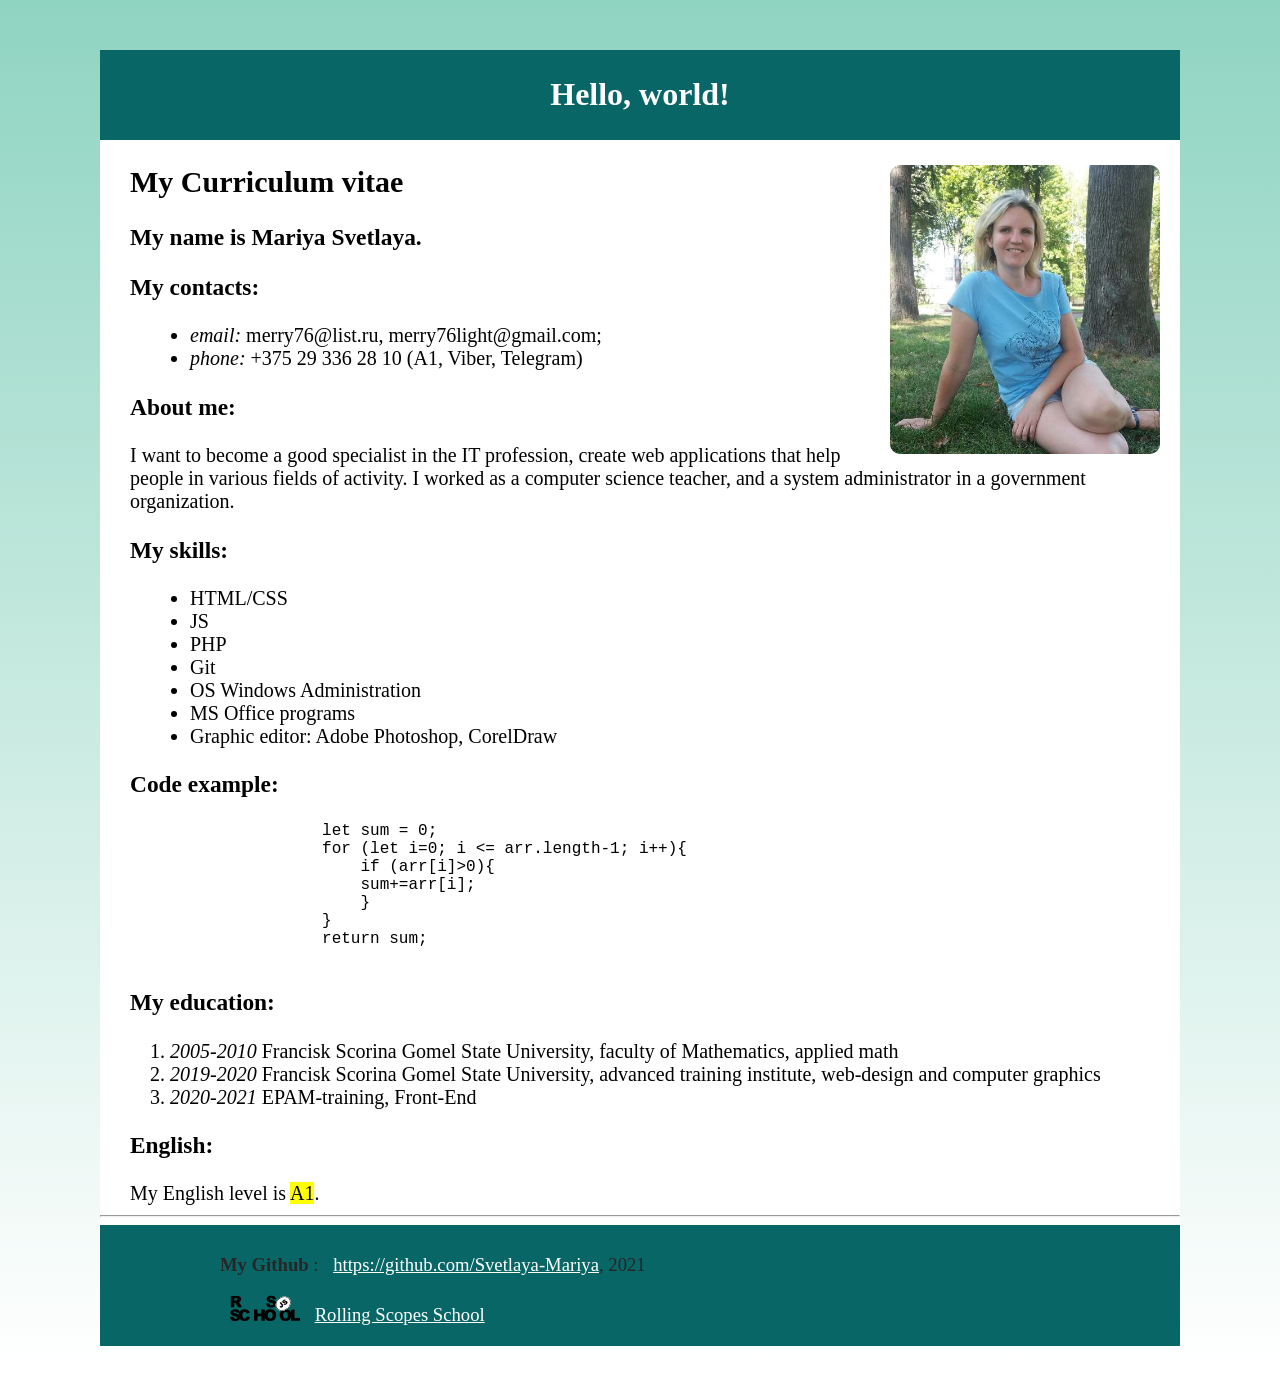
==== index.html @ 6106f624 "feat: add basic page layout" ====
<!DOCTYPE html>
<html lang="en">
    <head>
        <title>CV</title>
        <meta charset="utf-8">
        <link rel="stylesheet" href="css/style.css">
    </head>
    <body>
        <header>
            <h1>Hello, world! </h1>
        </header>
        <main>
            <div>
                <img id="me" src="img/photo.jpg" alt="My photo">
            </div>
            <section>
                <h2> My Curriculum vitae </h2>
                <h3>My name is <b>Mariya Svetlaya</b>.</h3>
                <div><h3>My contacts:</h3>  
                    <ul>
                        <li><i>email: </i> merry76@list.ru, merry76light@gmail.com; </li>
                        <li><i>phone:</i> +375 29 336 28 10 (A1, Viber, Telegram) </li> 
                    </ul>
                </div>
                <h3>About me: </h3> I want to become a good specialist in the IT profession, create web applications that help people 
                 in various fields of activity. I worked as a computer science teacher, and a system administrator in a government organization.

                <h3>My skills: </h3>
                    <ul>
                        <li> HTML/CSS </li> 
                        <li> JS </li> 
                        <li> PHP </li>
                        <li> Git </li>
                        <li> OS Windows Administration </li>
                        <li> MS Office programs</li>
                        <li>Graphic editor: Adobe Photoshop, CorelDraw</li>
                    </ul>
                <h3>Code example: </h3>
                <pre>
                    let sum = 0;
                    for (let i=0; i &lt;= arr.length-1; i++){
                        if (arr[i]&gt;0){
                        sum+=arr[i];
                        }
                    }
                    return sum;
                </pre>

                <h3>My education: </h3>
                    <ol>
                        <li> <i>2005-2010</i> Francisk Scorina Gomel State University, faculty of Mathematics, applied math </li>
                        <li> <i>2019-2020</i> Francisk Scorina Gomel State University, advanced training institute, web-design and computer graphics</li>
                        <li> <i>2020-2021</i> EPAM-training, Front-End </li>
                    </ol>
                <h3>English: </h3> 
                    My English level is <mark>A1</mark>. 
                </section>  
            </main>
            <hr>
            <footer>
                <div>
                    <p> <b>My Github </b>: <a href=https://github.com/Svetlaya-Mariya>https://github.com/Svetlaya-Mariya</a>, 2021 </p>
                    <a href="https://rs.school/js/ "><img src="img/rs_school_js.svg" alt="logo course"></a> 
                    <a href="https://rs.school/js/"> Rolling Scopes School</a>
                </div>   
            </footer>
</body>
</html>
---- css/style.css ----
:root {
  background: linear-gradient(#8fd4c1, #ffffff);
}
body {
  margin-top: 50px;
  margin-left: 100px;
  margin-right: 100px;
  margin-bottom: 20px;
  background: white;
}
header {
  background-color: rgb(9, 102, 102);
  color: #ffffff;
  padding: 5px;
  text-align: center;
}
main {
  font-size: 20px;
}
#me {
  float: right;
  margin-left: 20px;
  margin-right: 20px;
  width: 25%;
  border-radius: 10px;
}
section {
  margin: 0 10px 10px 30px;
}
section ul li {
  margin-left: 20px;
}
pre {
  font-size: 12pt;
}
footer {
  font-size: 14pt;
  background-color: rgb(9, 102, 102);
  color: rgb(39, 38, 38);
}
footer div {
  padding: 10px 20px 20px 120px;
}
footer a {
  color: rgb(255, 255, 255);
  margin-left: 10px;
}
footer img {
  width: 70px;
}
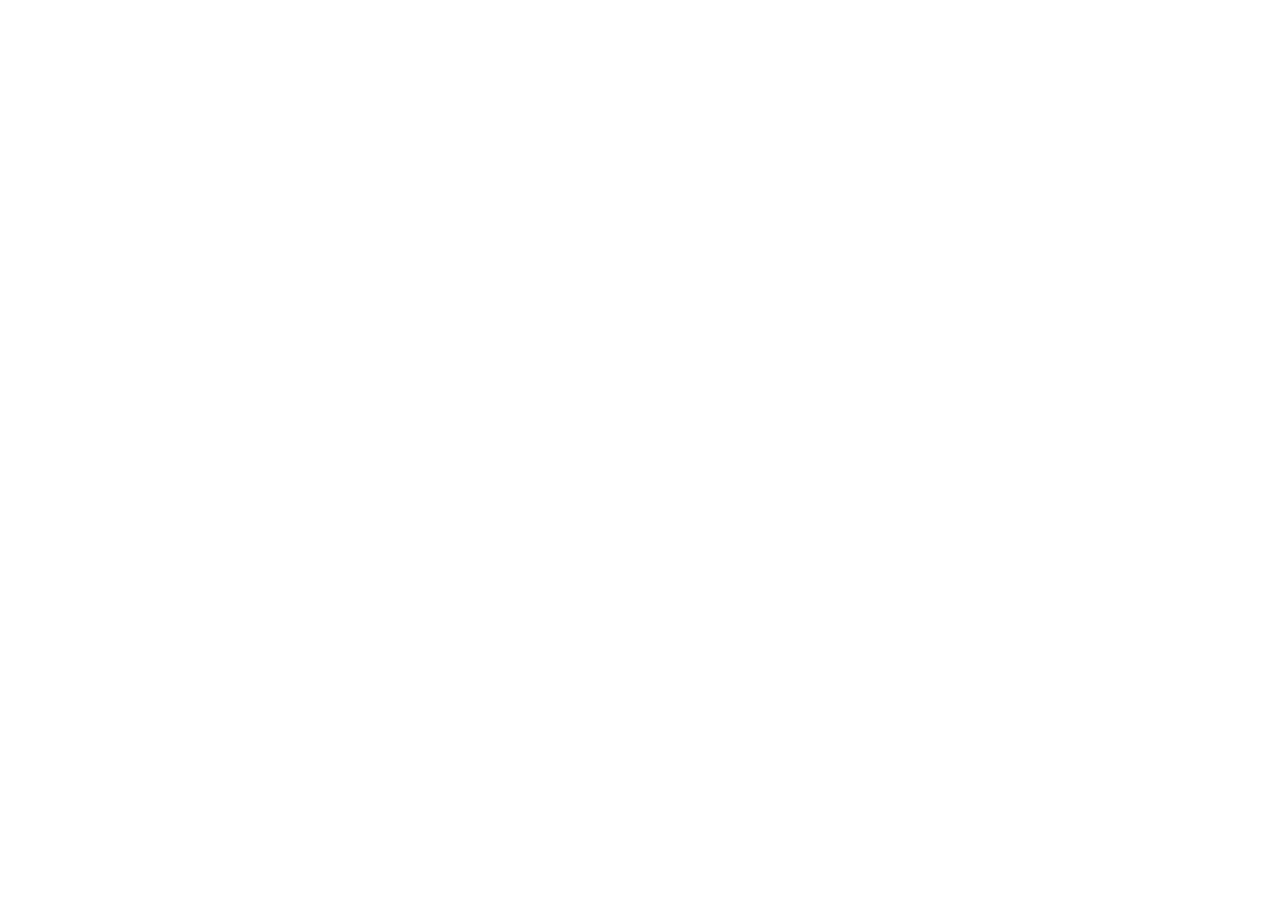
==== commit 227df45d: "init: start project 07/09/2023 23:39:20" ====
--- a/index.html
+++ b/index.html
@@ -1,69 +1,11 @@
 <!DOCTYPE html>
 <html lang="en">
-    <head>
-        <title>CV</title>
-        <meta charset="utf-8">
-        <link rel="stylesheet" href="css/style.css">
-    </head>
-    <body>
-        <header>
-            <h1>Hello, world! </h1>
-        </header>
-        <main>
-            <div>
-                <img id="me" src="img/photo.jpg" alt="My photo">
-            </div>
-            <section>
-                <h2> My Curriculum vitae </h2>
-                <h3>My name is <b>Mariya Svetlaya</b>.</h3>
-                <div><h3>My contacts:</h3>  
-                    <ul>
-                        <li><i>email: </i> merry76@list.ru, merry76light@gmail.com; </li>
-                        <li><i>phone:</i> +375 29 336 28 10 (A1, Viber, Telegram) </li> 
-                    </ul>
-                </div>
-                <h3>About me: </h3> I want to become a good specialist in the IT profession, create web applications that help people 
-                 in various fields of activity. I worked as a computer science teacher, and a system administrator in a government organization.
-
-                <h3>My skills: </h3>
-                    <ul>
-                        <li> HTML/CSS </li> 
-                        <li> JS </li> 
-                        <li> PHP </li>
-                        <li> Git </li>
-                        <li> OS Windows Administration </li>
-                        <li> MS Office programs</li>
-                        <li>Graphic editor: Adobe Photoshop, CorelDraw</li>
-                    </ul>
-                <h3>Code example: </h3>
-                <pre>
-                    let sum = 0;
-                    for (let i=0; i &lt;= arr.length-1; i++){
-                        if (arr[i]&gt;0){
-                        sum+=arr[i];
-                        }
-                    }
-                    return sum;
-                </pre>
-
-                <h3>My education: </h3>
-                    <ol>
-                        <li> <i>2005-2010</i> Francisk Scorina Gomel State University, faculty of Mathematics, applied math </li>
-                        <li> <i>2019-2020</i> Francisk Scorina Gomel State University, advanced training institute, web-design and computer graphics</li>
-                        <li> <i>2020-2021</i> EPAM-training, Front-End </li>
-                    </ol>
-                <h3>English: </h3> 
-                    My English level is <mark>A1</mark>. 
-                </section>  
-            </main>
-            <hr>
-            <footer>
-                <div>
-                    <p> <b>My Github </b>: <a href=https://github.com/Svetlaya-Mariya>https://github.com/Svetlaya-Mariya</a>, 2021 </p>
-                    <a href="https://rs.school/js/ "><img src="img/rs_school_js.svg" alt="logo course"></a> 
-                    <a href="https://rs.school/js/"> Rolling Scopes School</a>
-                </div>   
-            </footer>
+<head>
+  <meta charset="UTF-8">
+  <meta http-equiv="X-UA-Compatible" content="IE=edge">
+  <meta name="viewport" content="width=device-width, initial-scale=1.0">
+  <title>CV</title>
+</head>
+<body>
 </body>
-</html>
-
+</html>
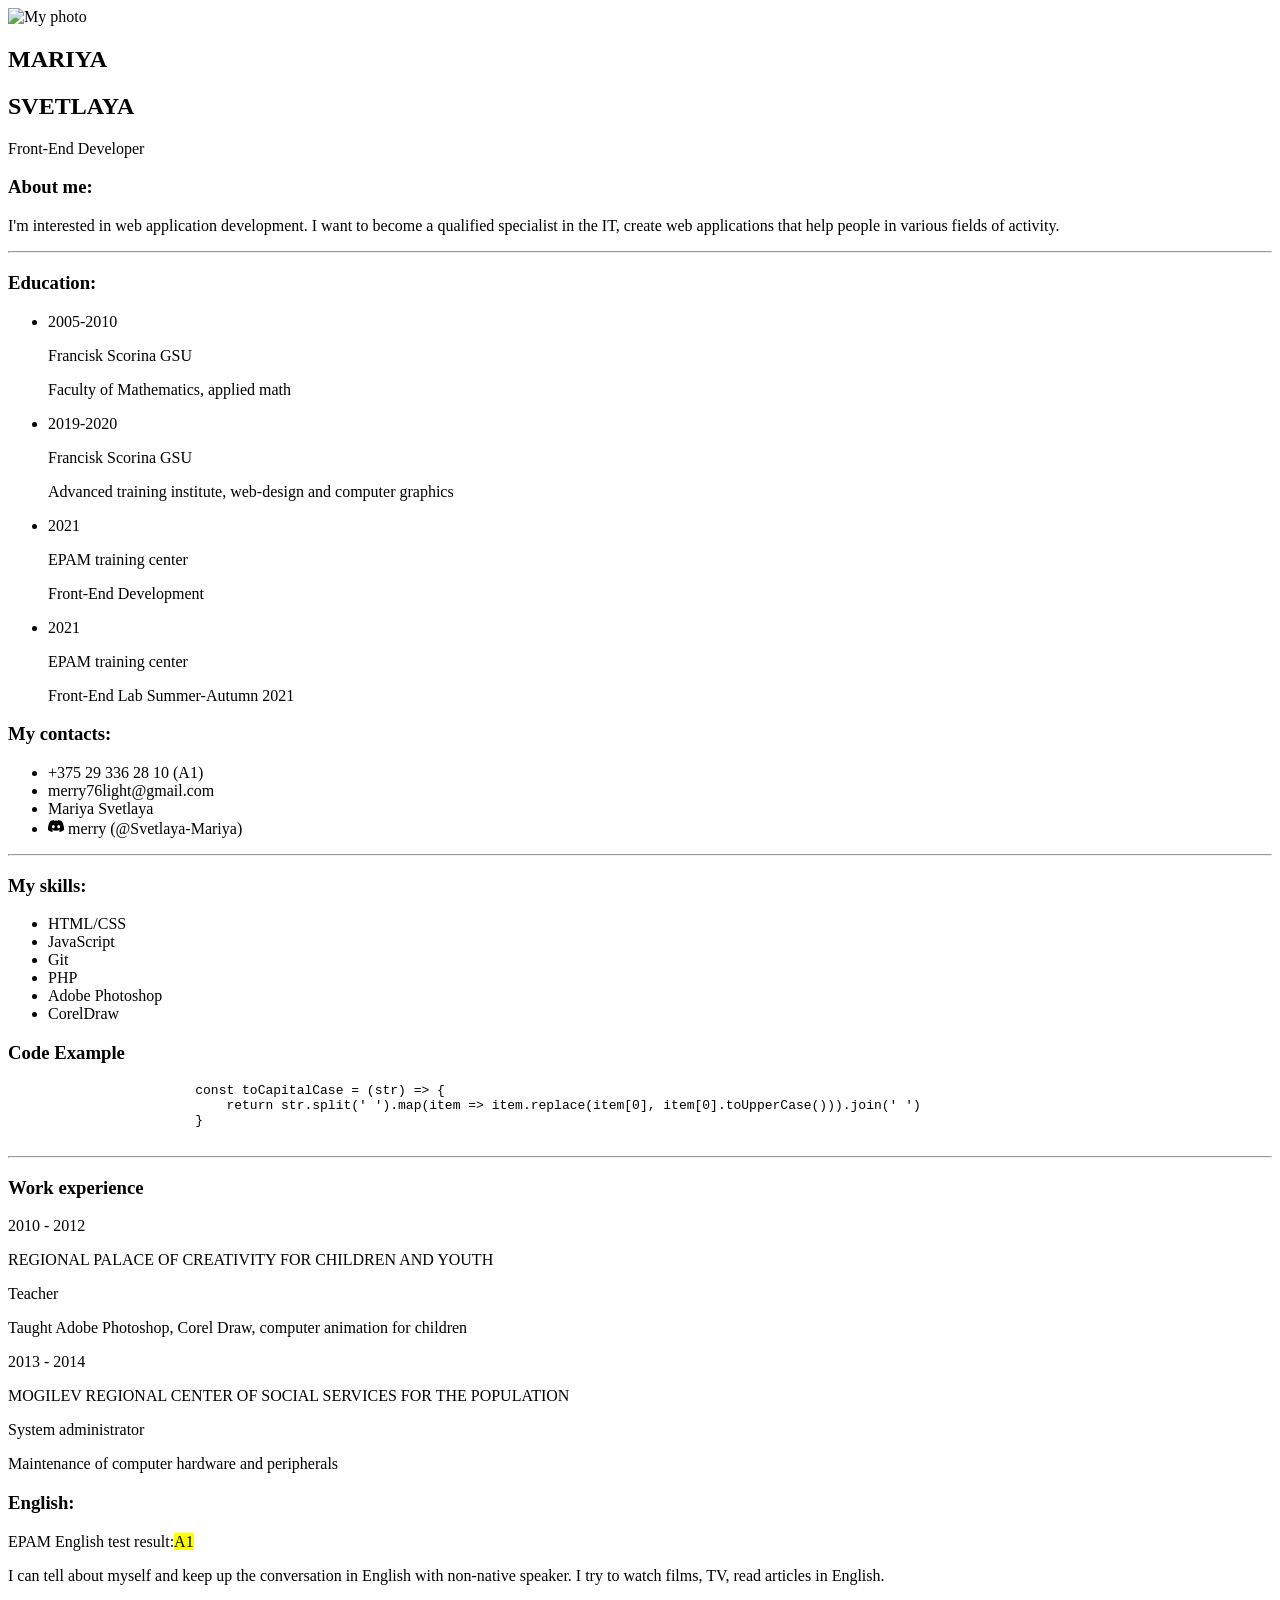
==== commit f386fe06: "feat: add markup to index.html file 07/09/2023 23:45:54" ====
--- a/index.html
+++ b/index.html
@@ -1,11 +1,134 @@
 <!DOCTYPE html>
 <html lang="en">
-<head>
-  <meta charset="UTF-8">
-  <meta http-equiv="X-UA-Compatible" content="IE=edge">
-  <meta name="viewport" content="width=device-width, initial-scale=1.0">
-  <title>CV</title>
-</head>
-<body>
-</body>
-</html>+    <head>
+        <title>CV</title>
+        <meta charset="utf-8">
+        <link rel="stylesheet" href="style.css">
+        <link rel="preconnect" href="https://fonts.googleapis.com">
+        <link rel="preconnect" href="https://fonts.gstatic.com" crossorigin>
+        <link href="https://fonts.googleapis.com/css2?family=League+Script&family=Quicksand:wght@300;600&family=Raleway:wght@400;600&family=Ubuntu:wght@500&display=swap" rel="stylesheet">
+    </head>
+    <body>
+        <header>
+            <section class="photo">
+                <img class="me" src="assets/photo.jpg" alt="My photo">
+            </section>
+            <section class="name">
+                <h2>MARIYA</h2>
+                <h2>SVETLAYA</h2>
+                <p>Front-End Developer</p>
+                <div class="about">
+                    <h3>About me:</h3>
+                    <p>I'm interested in web application development. I want to become a qualified specialist in the IT, create web applications that help people in various fields of activity.</p>
+                    <hr class="hr-afret_header">
+                </div>
+            </section>
+        </header>
+        <main>
+            <section class="education_contact">
+                <div class="education">
+                    <h3>Education:</h3>
+                        <ul>
+                            <li><span class="years">2005-2010</span>
+                                <p>Francisk Scorina GSU</p>
+                                <p>Faculty of Mathematics, applied math</p>
+                            </li>
+                            <li><span class="years">2019-2020</span>
+                                <p>Francisk Scorina GSU</p>
+                                <p>Advanced training institute, web-design and computer graphics</p>
+                            </li>
+                            <li><span class="years">2021</span>
+                                <p>EPAM training center</p>
+                                <p>Front-End Development</p>
+                            </li>
+                            <li><span class="years">2021</span>
+                                <p>EPAM training center</p>
+                                <p>Front-End Lab Summer-Autumn 2021</p>
+                            </li>
+                        </ul>
+                </div>
+                <div class="line"></div>
+                <div class="contact">
+                    <h3>My contacts:</h3>
+                    <ul>
+                        <li>
+                            <span>
+                                <i class="fa fa-phone" aria-hidden="true"></i>
+                            </span>
+                            +375 29 336 28 10 (A1)
+                        </li>
+                        <li>
+                            <span>
+                                <i class="fa fa-envelope" aria-hidden="true"></i>
+                            </span>
+                            merry76light@gmail.com
+                        </li>
+                        <li>
+                            <span>
+                                <i class="fa fa-linkedin" aria-hidden="true"></i>
+                            </span>
+                            Mariya Svetlaya
+                        </li>
+                        <li>
+                            <span>
+                                <svg xmlns="http://www.w3.org/2000/svg" width="16" height="16" fill="currentColor" class="bi bi-discord" viewBox="0 0 16 16">
+                                    <path d="M13.545 2.907a13.227 13.227 0 0 0-3.257-1.011.05.05 0 0 0-.052.025c-.141.25-.297.577-.406.833a12.19 12.19 0 0 0-3.658 0 8.258 8.258 0 0 0-.412-.833.051.051 0 0 0-.052-.025c-1.125.194-2.22.534-3.257 1.011a.041.041 0 0 0-.021.018C.356 6.024-.213 9.047.066 12.032c.001.014.01.028.021.037a13.276 13.276 0 0 0 3.995 2.02.05.05 0 0 0 .056-.019c.308-.42.582-.863.818-1.329a.05.05 0 0 0-.01-.059.051.051 0 0 0-.018-.011 8.875 8.875 0 0 1-1.248-.595.05.05 0 0 1-.02-.066.051.051 0 0 1 .015-.019c.084-.063.168-.129.248-.195a.05.05 0 0 1 .051-.007c2.619 1.196 5.454 1.196 8.041 0a.052.052 0 0 1 .053.007c.08.066.164.132.248.195a.051.051 0 0 1-.004.085 8.254 8.254 0 0 1-1.249.594.05.05 0 0 0-.03.03.052.052 0 0 0 .003.041c.24.465.515.909.817 1.329a.05.05 0 0 0 .056.019 13.235 13.235 0 0 0 4.001-2.02.049.049 0 0 0 .021-.037c.334-3.451-.559-6.449-2.366-9.106a.034.034 0 0 0-.02-.019Zm-8.198 7.307c-.789 0-1.438-.724-1.438-1.612 0-.889.637-1.613 1.438-1.613.807 0 1.45.73 1.438 1.613 0 .888-.637 1.612-1.438 1.612Zm5.316 0c-.788 0-1.438-.724-1.438-1.612 0-.889.637-1.613 1.438-1.613.807 0 1.451.73 1.438 1.613 0 .888-.631 1.612-1.438 1.612Z">
+                                </svg>
+                            </span>
+                            merry (@Svetlaya-Mariya)
+                        </li>
+                    </ul>
+                </div>
+            </section>
+            <section class="skills_experiens">
+                <hr class="line2">
+                <div class="skills">
+                    <h3>My skills:</h3>
+                    <ul class="skill_list">
+                        <li>HTML/CSS</li>
+                        <li>JavaScript</li>
+                        <li>Git</li>
+                        <li>PHP</li>
+                        <li>Adobe Photoshop</li>
+                        <li>CorelDraw</li>
+                    </ul>
+                    <h3>Code Example</h3>
+                    <pre>
+                        const toCapitalCase = (str) =&gt; {
+                            return str.split(' ').map(item =&gt; item.replace(item[0], item[0].toUpperCase())).join(' ')
+                        }
+                    </pre>
+                </div>
+                <hr class="line3">
+                <section class="experience">
+                    <h3>Work experience</h3>
+                    <section class="workplace">
+                        <article>
+                            <p class="years">2010 - 2012</p>
+                            <p>REGIONAL PALACE OF CREATIVITY FOR CHILDREN AND YOUTH</p>
+                            <p>Teacher</p>
+                            <p>Taught Adobe Photoshop, Corel Draw, computer animation for children</p>
+                        </article>
+                        <div class="line"></div>
+                        <article>
+                            <p class="years">2013 - 2014</p>
+                            <p>MOGILEV REGIONAL CENTER OF SOCIAL SERVICES FOR THE POPULATION</p>
+                            <p>System administrator</p>
+                            <p>Maintenance of computer hardware and peripherals</p>
+                        </article>
+                    </section>
+                </section>
+            </section>
+        </main>
+        <footer>
+            <h3>English:</h3>
+            EPAM English test result:<mark>A1</mark>
+            <p>
+                I can tell about myself and keep up the conversation in English with non-native speaker. I try to watch films, TV, read articles in English.
+            </p>
+        </footer>
+        <script src="https://use.fontawesome.com/e61d0fb022.js"></script>
+        <script src="script.js"></script>
+    </body>
+</html>
+
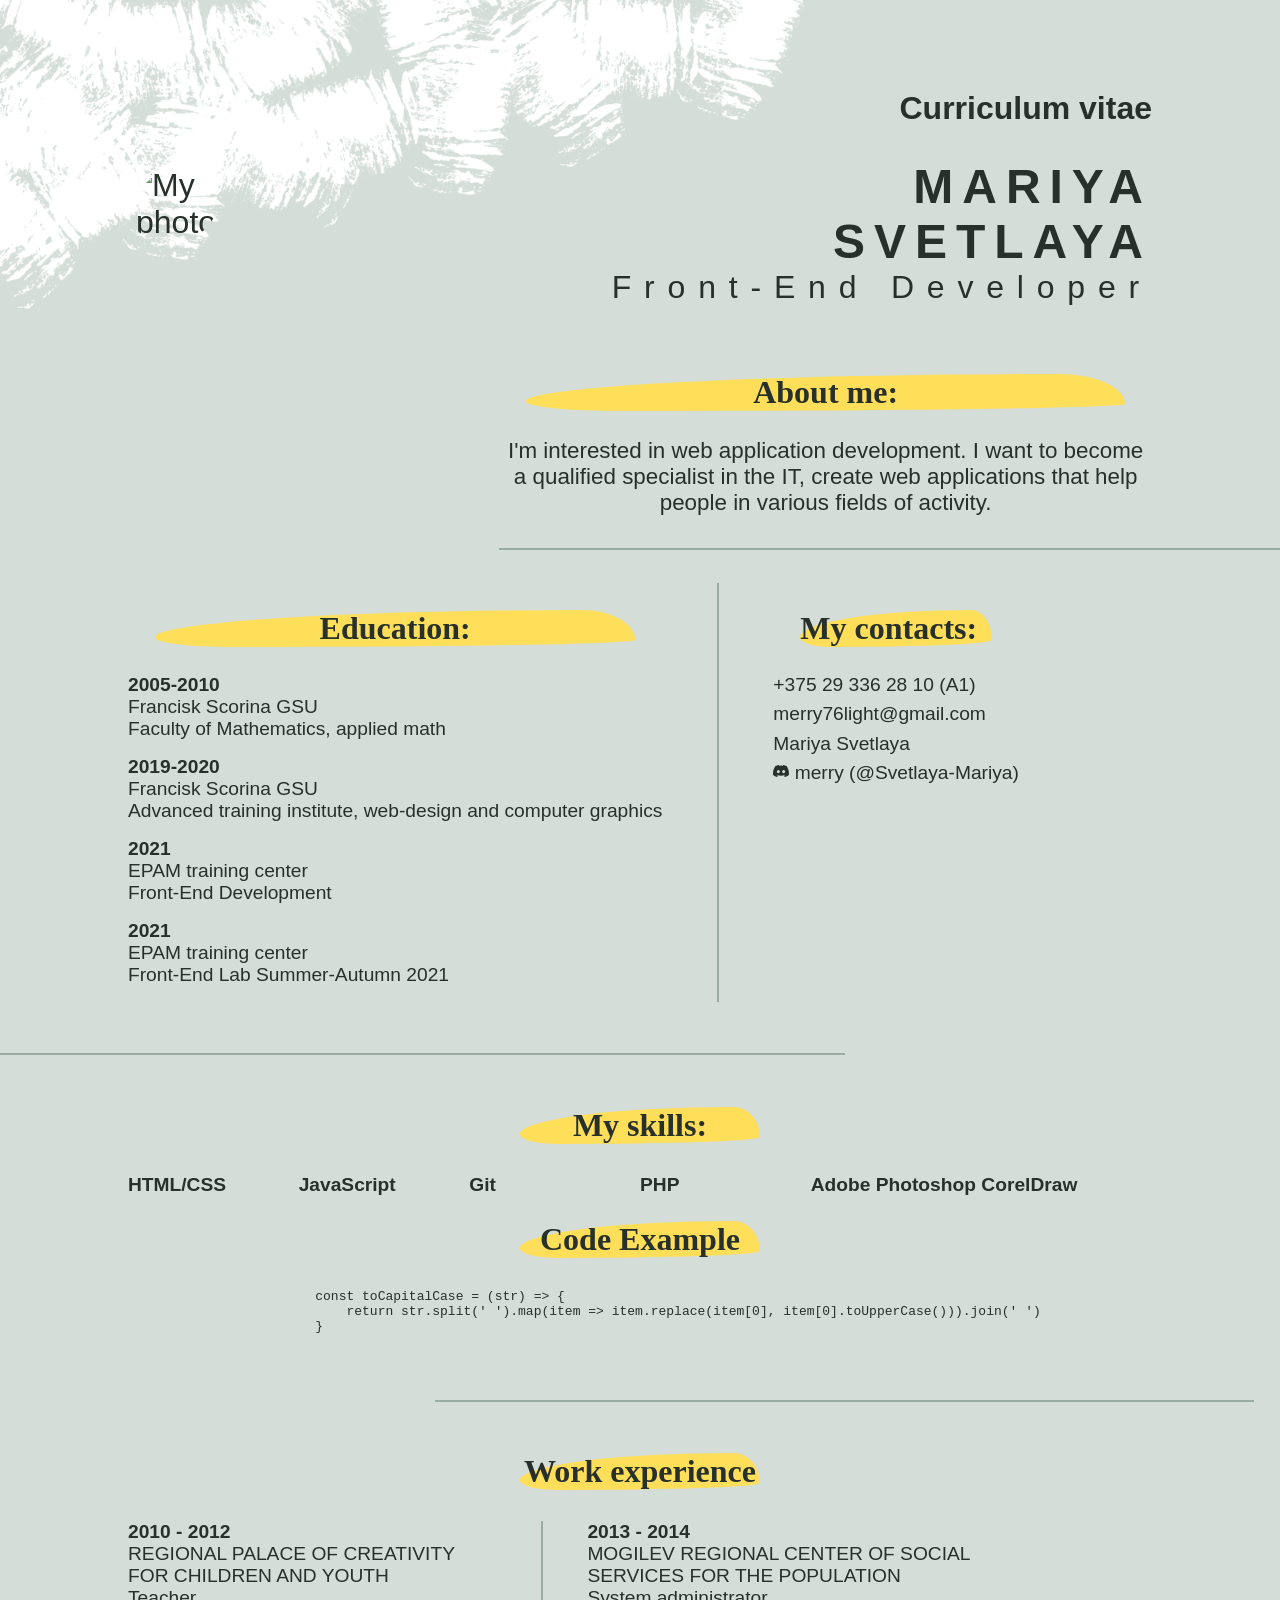
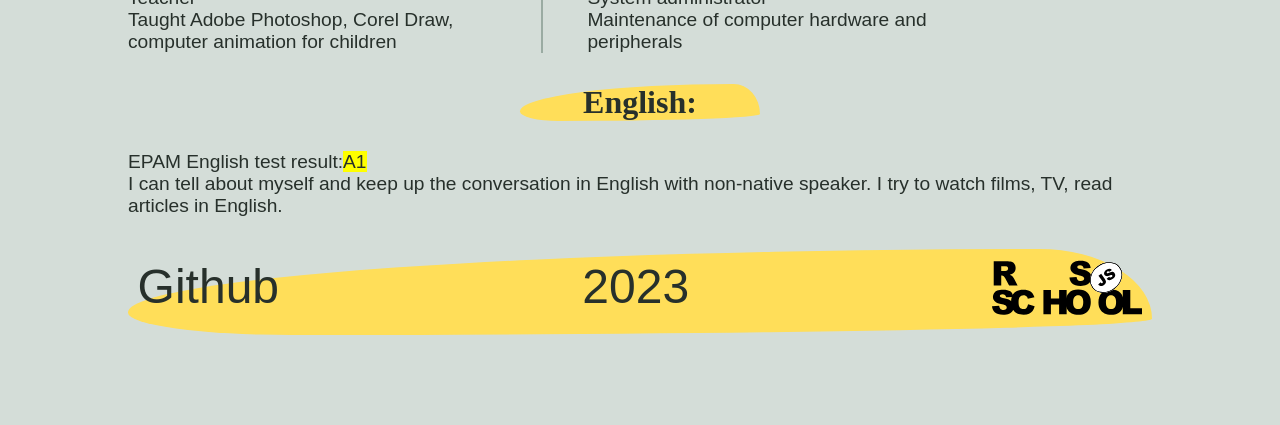
==== commit ec852eeb: "feat: add information 07/10/2023 01:53:52" ====
--- a/index.html
+++ b/index.html
@@ -9,6 +9,7 @@
         <link href="https://fonts.googleapis.com/css2?family=League+Script&family=Quicksand:wght@300;600&family=Raleway:wght@400;600&family=Ubuntu:wght@500&display=swap" rel="stylesheet">
     </head>
     <body>
+        <h1>Curriculum vitae</h1>
         <header>
             <section class="photo">
                 <img class="me" src="assets/photo.jpg" alt="My photo">
@@ -48,7 +49,7 @@
                         </ul>
                 </div>
                 <div class="line"></div>
-                <div class="contact">
+                <nav class="contact">
                     <h3>My contacts:</h3>
                     <ul>
                         <li>
@@ -67,7 +68,7 @@
                             <span>
                                 <i class="fa fa-linkedin" aria-hidden="true"></i>
                             </span>
-                            Mariya Svetlaya
+                            <a href="https://www.linkedin.com/in/mariya-svetlaya-1b7735232/">Mariya Svetlaya</a>
                         </li>
                         <li>
                             <span>
@@ -77,6 +78,7 @@
                             </span>
                             merry (@Svetlaya-Mariya)
                         </li>
+
                     </ul>
                 </div>
             </section>
@@ -119,13 +121,24 @@
                     </section>
                 </section>
             </section>
+            <section class="english">
+                <h3>English:</h3>
+                EPAM English test result:<mark>A1</mark>
+                <p>
+                    I can tell about myself and keep up the conversation in English with non-native speaker. I try to watch films, TV, read articles in English.
+                </p>
+            </section>
         </main>
         <footer>
-            <h3>English:</h3>
-            EPAM English test result:<mark>A1</mark>
-            <p>
-                I can tell about myself and keep up the conversation in English with non-native speaker. I try to watch films, TV, read articles in English.
-            </p>
+            <a href="https://github.com/Svetlaya-Mariya/rsschool-cv">Github</a>
+            <p>2023</p>
+            <a href="https://rs.school/js/">
+                <svg width="150px" xmlns="http://www.w3.org/2000/svg" xmlns:xlink="http://www.w3.org/1999/xlink" viewBox="0 0 552.8 205.3">
+                    <title>rs_school_js</title>
+                    <style>.st0{fill:#fff}.st1{clip-path:url(#SVGID_2_)}.st2{clip-path:url(#SVGID_4_)}.st3{clip-path:url(#SVGID_6_)}.st4{clip-path:url(#SVGID_8_)}.st5{fill:#fff;stroke:#000;stroke-width:4;stroke-miterlimit:10}.st6{clip-path:url(#SVGID_8_)}.st6,.st7{fill:none;stroke:#000;stroke-width:4;stroke-miterlimit:10}.st8,.st9{clip-path:url(#SVGID_10_)}.st9{fill:none;stroke:#000;stroke-width:4;stroke-miterlimit:10}</style>
+                    <path d="M285.4 68l26.3-1.7c.6 4.3 1.7 7.5 3.5 9.8 2.9 3.6 6.9 5.4 12.2 5.4 3.9 0 7-.9 9.1-2.8 2-1.5 3.2-3.9 3.2-6.4 0-2.4-1.1-4.7-3-6.2-2-1.8-6.7-3.6-14.1-5.2-12.1-2.7-20.8-6.3-25.9-10.9-5.1-4.3-8-10.6-7.8-17.3 0-4.6 1.4-9.2 4-13 3-4.3 7.1-7.7 12-9.6 5.3-2.3 12.7-3.5 22-3.5 11.4 0 20.1 2.1 26.1 6.4 6 4.2 9.6 11 10.7 20.3l-26 1.5c-.7-4-2.1-6.9-4.4-8.8s-5.3-2.8-9.2-2.8c-3.2 0-5.6.7-7.2 2-1.5 1.2-2.5 3-2.4 5 0 1.5.8 2.9 2 3.8 1.3 1.2 4.4 2.3 9.3 3.3 12.1 2.6 20.7 5.2 26 7.9 5.3 2.7 9.1 6 11.4 9.9 2.4 4 3.6 8.6 3.5 13.3 0 5.6-1.6 11.2-4.8 15.9-3.3 4.9-7.9 8.7-13.3 11-5.7 2.5-12.9 3.8-21.5 3.8-15.2 0-25.7-2.9-31.6-8.8S286.1 77 285.4 68zM6.3 97.6V8.2h46.1c8.5 0 15.1.7 19.6 2.2 4.4 1.4 8.3 4.3 10.9 8.2 2.9 4.3 4.3 9.3 4.2 14.5.3 8.8-4.2 17.2-11.9 21.6-3 1.7-6.3 2.9-9.7 3.5 2.5.7 5 1.9 7.2 3.3 1.7 1.4 3.1 3 4.4 4.7 1.5 1.7 2.8 3.6 3.9 5.6l13.4 25.9H63L48.2 70.2c-1.9-3.5-3.5-5.8-5-6.9-2-1.4-4.4-2.1-6.8-2.1H34v36.3H6.3zM34 44.4h11.7c2.5-.2 4.9-.6 7.3-1.2 1.8-.3 3.4-1.3 4.5-2.8 2.7-3.6 2.3-8.7-1-11.8-1.8-1.5-5.3-2.3-10.3-2.3H34v18.1zM0 174.2l26.3-1.7c.6 4.3 1.7 7.5 3.5 9.8 2.8 3.6 6.9 5.5 12.2 5.5 3.9 0 7-.9 9.1-2.8 2-1.6 3.2-3.9 3.2-6.4 0-2.4-1.1-4.7-3-6.2-2-1.8-6.7-3.6-14.2-5.2-12.1-2.7-20.8-6.3-25.9-10.9-5.1-4.3-8-10.6-7.8-17.3 0-4.6 1.4-9.2 4-13 3-4.3 7.1-7.7 12-9.6 5.3-2.3 12.7-3.5 22-3.5 11.4 0 20.1 2.1 26.1 6.4s9.5 11 10.6 20.3l-26 1.5c-.7-4-2.1-6.9-4.4-8.8-2.2-1.9-5.3-2.8-9.2-2.7-3.2 0-5.6.7-7.2 2.1-1.6 1.2-2.5 3-2.4 5 0 1.5.8 2.9 2 3.8 1.3 1.2 4.4 2.3 9.3 3.3 12.1 2.6 20.7 5.2 26 7.9 5.3 2.7 9.1 6 11.4 9.9 2.4 4 3.6 8.6 3.6 13.2 0 5.6-1.7 11.1-4.8 15.8-3.3 4.9-7.9 8.7-13.3 11-5.7 2.5-12.9 3.8-21.5 3.8-15.2 0-25.7-2.9-31.6-8.8-5.9-6-9.2-13.4-10-22.4z"/><path d="M133 167.2l24.2 7.3c-1.3 6.1-4 11.9-7.7 17-3.4 4.5-7.9 8-13 10.3-5.2 2.3-11.8 3.5-19.8 3.5-9.7 0-17.7-1.4-23.8-4.2-6.2-2.8-11.5-7.8-16-14.9-4.5-7.1-6.7-16.2-6.7-27.3 0-14.8 3.9-26.2 11.8-34.1s19-11.9 33.4-11.9c11.3 0 20.1 2.3 26.6 6.8 6.4 4.6 11.2 11.6 14.4 21l-24.4 5.4c-.6-2.1-1.5-4.2-2.7-6-1.5-2.1-3.4-3.7-5.7-4.9-2.3-1.2-4.9-1.7-7.5-1.7-6.3 0-11.1 2.5-14.4 7.6-2.5 3.7-3.8 9.6-3.8 17.6 0 9.9 1.5 16.7 4.5 20.4 3 3.7 7.2 5.5 12.7 5.5 5.3 0 9.3-1.5 12-4.4 2.7-3.1 4.7-7.4 5.9-13zm56.5-52.8h27.6v31.3h30.2v-31.3h27.8v89.4h-27.8v-36.2h-30.2v36.2h-27.6v-89.4z"/><path d="M271.3 159.1c0-14.6 4.1-26 12.2-34.1 8.1-8.1 19.5-12.2 34-12.2 14.9 0 26.3 4 34.4 12S364 144 364 158.4c0 10.5-1.8 19-5.3 25.7-3.4 6.6-8.7 12-15.2 15.6-6.7 3.7-15 5.6-24.9 5.6-10.1 0-18.4-1.6-25-4.8-6.8-3.4-12.4-8.7-16.1-15.2-4.1-7-6.2-15.7-6.2-26.2zm27.6.1c0 9 1.7 15.5 5 19.5 3.3 3.9 7.9 5.9 13.7 5.9 5.9 0 10.5-1.9 13.8-5.8s4.9-10.8 4.9-20.8c0-8.4-1.7-14.6-5.1-18.4-3.4-3.9-8-5.8-13.8-5.8-5.1-.2-10 2-13.4 5.9-3.4 3.9-5.1 10.4-5.1 19.5zm93.4-.1c0-14.6 4.1-26 12.2-34.1 8.1-8.1 19.5-12.2 34-12.2 14.9 0 26.4 4 34.4 12S485 144 485 158.4c0 10.5-1.8 19-5.3 25.7-3.4 6.6-8.7 12-15.2 15.6-6.7 3.7-15 5.6-24.9 5.6-10.1 0-18.4-1.6-25-4.8-6.8-3.4-12.4-8.7-16.1-15.2-4.1-7-6.2-15.7-6.2-26.2zm27.6.1c0 9 1.7 15.5 5 19.5 3.3 3.9 7.9 5.9 13.7 5.9 5.9 0 10.5-1.9 13.8-5.8 3.3-3.9 4.9-10.8 4.9-20.8 0-8.4-1.7-14.6-5.1-18.4-3.4-3.9-8-5.8-13.8-5.8-5.1-.2-10.1 2-13.4 5.9-3.4 3.9-5.1 10.4-5.1 19.5z"/><path d="M482.1 114.4h27.6v67.4h43.1v22H482v-89.4z"/><ellipse transform="rotate(-37.001 420.46 67.88)" class="st0" cx="420.5" cy="67.9" rx="63" ry="51.8"/><defs><ellipse id="SVGID_1_" transform="rotate(-37.001 420.46 67.88)" cx="420.5" cy="67.9" rx="63" ry="51.8"/></defs><clipPath id="SVGID_2_"><use xlink:href="#SVGID_1_" overflow="visible"/></clipPath><g class="st1"><path transform="rotate(-37.001 420.82 68.353)" class="st0" d="M330.9-14.2h179.8v165.1H330.9z"/><g id="Layer_2_1_"><defs><path id="SVGID_3_" transform="rotate(-37.001 420.82 68.353)" d="M330.9-14.2h179.8v165.1H330.9z"/></defs><clipPath id="SVGID_4_"><use xlink:href="#SVGID_3_" overflow="visible"/></clipPath><g id="Layer_1-2" class="st2"><ellipse transform="rotate(-37.001 420.46 67.88)" class="st0" cx="420.5" cy="67.9" rx="63" ry="51.8"/><defs><ellipse id="SVGID_5_" transform="rotate(-37.001 420.46 67.88)" cx="420.5" cy="67.9" rx="63" ry="51.8"/></defs><clipPath id="SVGID_6_"><use xlink:href="#SVGID_5_" overflow="visible"/></clipPath><g class="st3"><path transform="rotate(-37 420.799 68.802)" class="st0" d="M357.8 17h125.9v103.7H357.8z"/><defs><path id="SVGID_7_" transform="rotate(-37 420.799 68.802)" d="M357.8 17h125.9v103.7H357.8z"/></defs><clipPath id="SVGID_8_"><use xlink:href="#SVGID_7_" overflow="visible"/></clipPath><g class="st4"><ellipse transform="rotate(-37.001 420.46 67.88)" class="st5" cx="420.5" cy="67.9" rx="63" ry="51.8"/></g><path transform="rotate(-37 420.799 68.802)" class="st6" d="M357.8 17h125.9v103.7H357.8z"/><ellipse transform="rotate(-37.001 420.46 67.88)" class="st7" cx="420.5" cy="67.9" rx="63" ry="51.8"/><path transform="rotate(-37 420.799 68.802)" class="st0" d="M357.8 17h125.9v103.7H357.8z"/><defs><path id="SVGID_9_" transform="rotate(-37 420.799 68.802)" d="M357.8 17h125.9v103.7H357.8z"/></defs><clipPath id="SVGID_10_"><use xlink:href="#SVGID_9_" overflow="visible"/></clipPath><g class="st8"><ellipse transform="rotate(-37.001 420.46 67.88)" class="st5" cx="420.5" cy="67.9" rx="63" ry="51.8"/></g><path transform="rotate(-37 420.799 68.802)" class="st9" d="M357.8 17h125.9v103.7H357.8z"/><path transform="rotate(-37.001 420.82 68.353)" class="st7" d="M330.9-14.2h179.8v165.1H330.9z"/></g><ellipse transform="rotate(-37.001 420.46 67.88)" class="st7" cx="420.5" cy="67.9" rx="63" ry="51.8"/><path d="M392.4 61.3l10-7 12.3 17.5c2.1 2.8 3.7 5.8 4.9 9.1.7 2.5.5 5.2-.5 7.6-1.3 3-3.4 5.5-6.2 7.3-3.3 2.3-6.1 3.6-8.5 4-2.3.4-4.7 0-6.9-1-2.4-1.2-4.5-2.9-6.1-5.1l8.6-8c.7 1.1 1.6 2.1 2.6 2.9.7.5 1.5.8 2.4.8.7 0 1.4-.3 1.9-.7 1-.6 1.7-1.8 1.6-3-.3-1.7-1-3.4-2.1-4.7l-14-19.7zm30 11.1l9.1-7.2c1 1.2 2.3 2.1 3.7 2.6 2 .6 4.1.2 5.8-1.1 1.2-.8 2.2-1.9 2.6-3.3.6-1.8-.4-3.8-2.2-4.4-.3-.1-.6-.2-.9-.2-1.2-.1-3.3.4-6.4 1.7-5.1 2.1-9.1 2.9-12.1 2.6-2.9-.3-5.6-1.8-7.2-4.3-1.2-1.7-1.8-3.7-1.9-5.7 0-2.3.6-4.6 1.9-6.5 1.9-2.7 4.2-5 7-6.8 4.2-2.9 7.9-4.3 11.1-4.3 3.2 0 6.2 1.5 9 4.6l-9 7.1c-1.8-2.3-5.2-2.8-7.5-1l-.3.3c-1 .6-1.7 1.5-2.1 2.6-.3.8-.1 1.7.4 2.4.4.5 1 .9 1.7.9.8.1 2.2-.3 4.2-1.2 5-2.1 8.8-3.3 11.4-3.7 2.2-.4 4.5-.2 6.6.7 1.9.8 3.5 2.2 4.6 3.9 1.4 2 2.2 4.4 2.3 6.9.1 2.6-.6 5.1-2 7.3-1.8 2.7-4.1 5-6.8 6.8-5.5 3.8-10 5.4-13.6 4.8-3.9-.6-7.1-2.6-9.4-5.5z"/></g></g></g>
+                </svg>
+            </a>
         </footer>
         <script src="https://use.fontawesome.com/e61d0fb022.js"></script>
         <script src="script.js"></script>
--- a/style.css
+++ b/style.css
@@ -0,0 +1,152 @@
+*{
+  padding: 0;
+  margin: 0;
+  color: #27302B;
+  list-style: none;
+}
+*:root{
+  background-image: url(assets/1.png);
+  background-size: 80vw;
+  background-repeat: no-repeat;
+  background-color: #D4DDD8;
+  font-family: 'Quicksand', sans-serif;
+}
+a{
+  text-decoration: none;
+}
+body{
+  width: 80%;
+  margin: 10vh auto;
+}
+
+h1{
+  text-align: right;
+  padding-bottom: 1em;
+}
+
+header{
+  display: flex;
+  justify-content: space-between;
+  font-size: 2em;
+}
+
+h3{
+  background-color: #FFDE59;
+  border-radius: 89% 11% 84% 16% / 74% 81% 19% 26%;
+  font-family: 'League Script', cursive;
+  margin: 3vh;
+  font-size: 2rem;
+}
+
+hr{
+  background-color:#9AABA2;
+  height: 2px;
+  border: none;
+  margin: 5% -27% 5% 0;
+}
+
+.me{
+  border-radius: 39% 61% 53% 47% / 75% 52% 48% 25%;
+  padding: 10%;
+}
+
+.name{
+  padding-left: 10vw;
+  display: flex;
+  align-items: end;
+  flex-direction: column;
+}
+
+.name h2{
+  font-family: 'Raleway', sans-serif;
+  font-weight: 800;
+  letter-spacing: 0.7vw;
+  text-align: end;
+}
+.name > p{
+  text-align: end;
+  letter-spacing: 1dvw;
+  margin-bottom: 5%;
+}
+
+.about{
+  text-align: center;
+  width: 80%;
+  font-size: 0.7em;
+}
+
+.hr-afret_header{
+  text-align: justify;
+}
+
+.education_contact,
+.workplace{
+  display: flex;
+  justify-content: space-between;
+  margin-right: 13%;
+  font-size: 1.2em;
+}
+
+.education_contact li{
+  margin-bottom: 3%;
+}
+
+.education h3{
+  text-align: center;
+}
+
+.years{
+  font-weight: bold;
+}
+
+.line {
+  background-color:#9AABA2;
+  width: 2.4px;
+  border: none;
+  margin: 0 5%;
+}
+
+.line2{
+  margin: 5% 30% 5% -20%;
+}
+
+.line3{
+  margin: 5% -10% 5% 30%;
+}
+.skills_experiens h3,
+.english h3{
+  text-align: center;
+  width: 15rem;
+  margin: 3% auto;
+}
+
+.skill_list{
+  display: flex;
+  justify-content: space-around;
+}
+
+.skill_list li{
+  width: 20%;
+  height: 1rem;
+  align-self: center;
+  font-size: 1.2em;
+  font-weight: 600;
+}
+
+.workplace{
+  display: flex;
+}
+
+.english{
+  font-size: 1.2em;
+}
+
+footer{
+  margin-top: 2rem;
+  padding: 0.2em;
+  font-size: 3em;
+  border-radius: 89% 11% 84% 16% / 74% 81% 19% 26%;
+  background-color:#FFDE59;
+  display: flex;
+  justify-content: space-between;
+}
